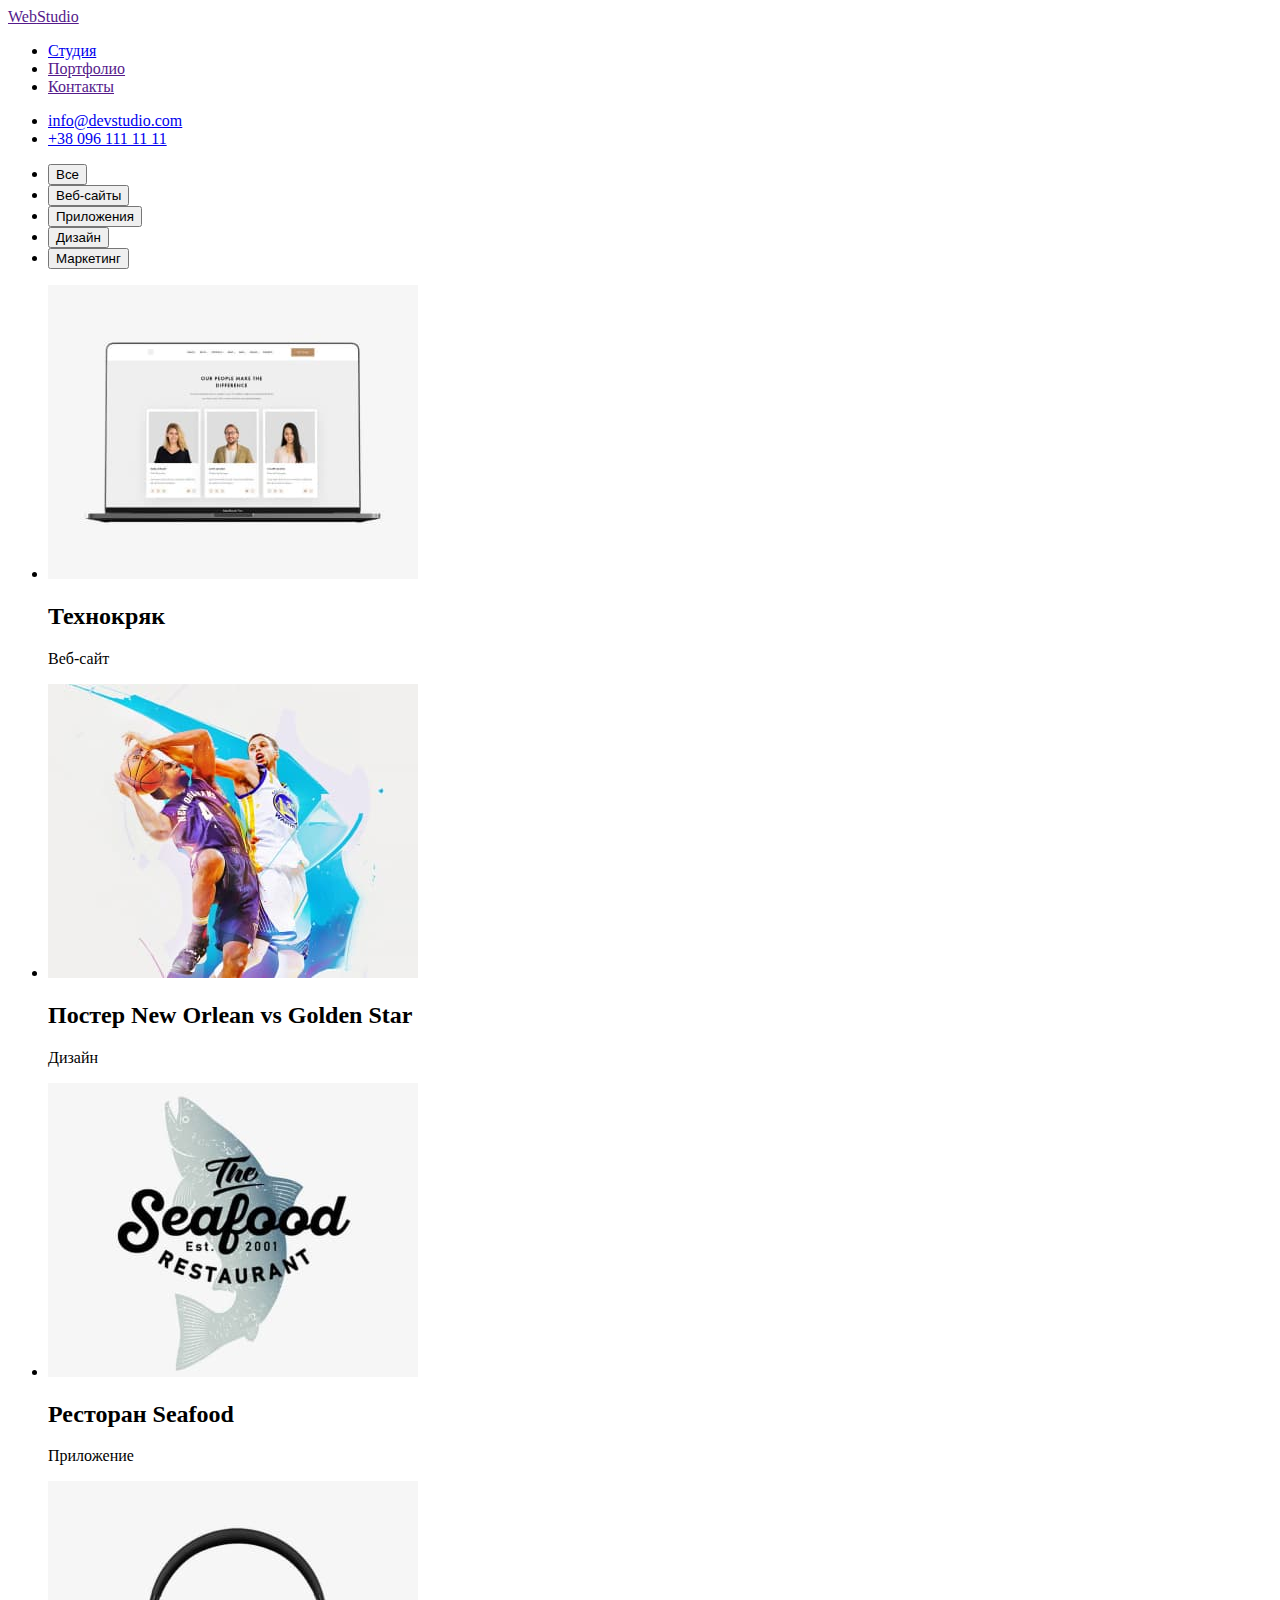
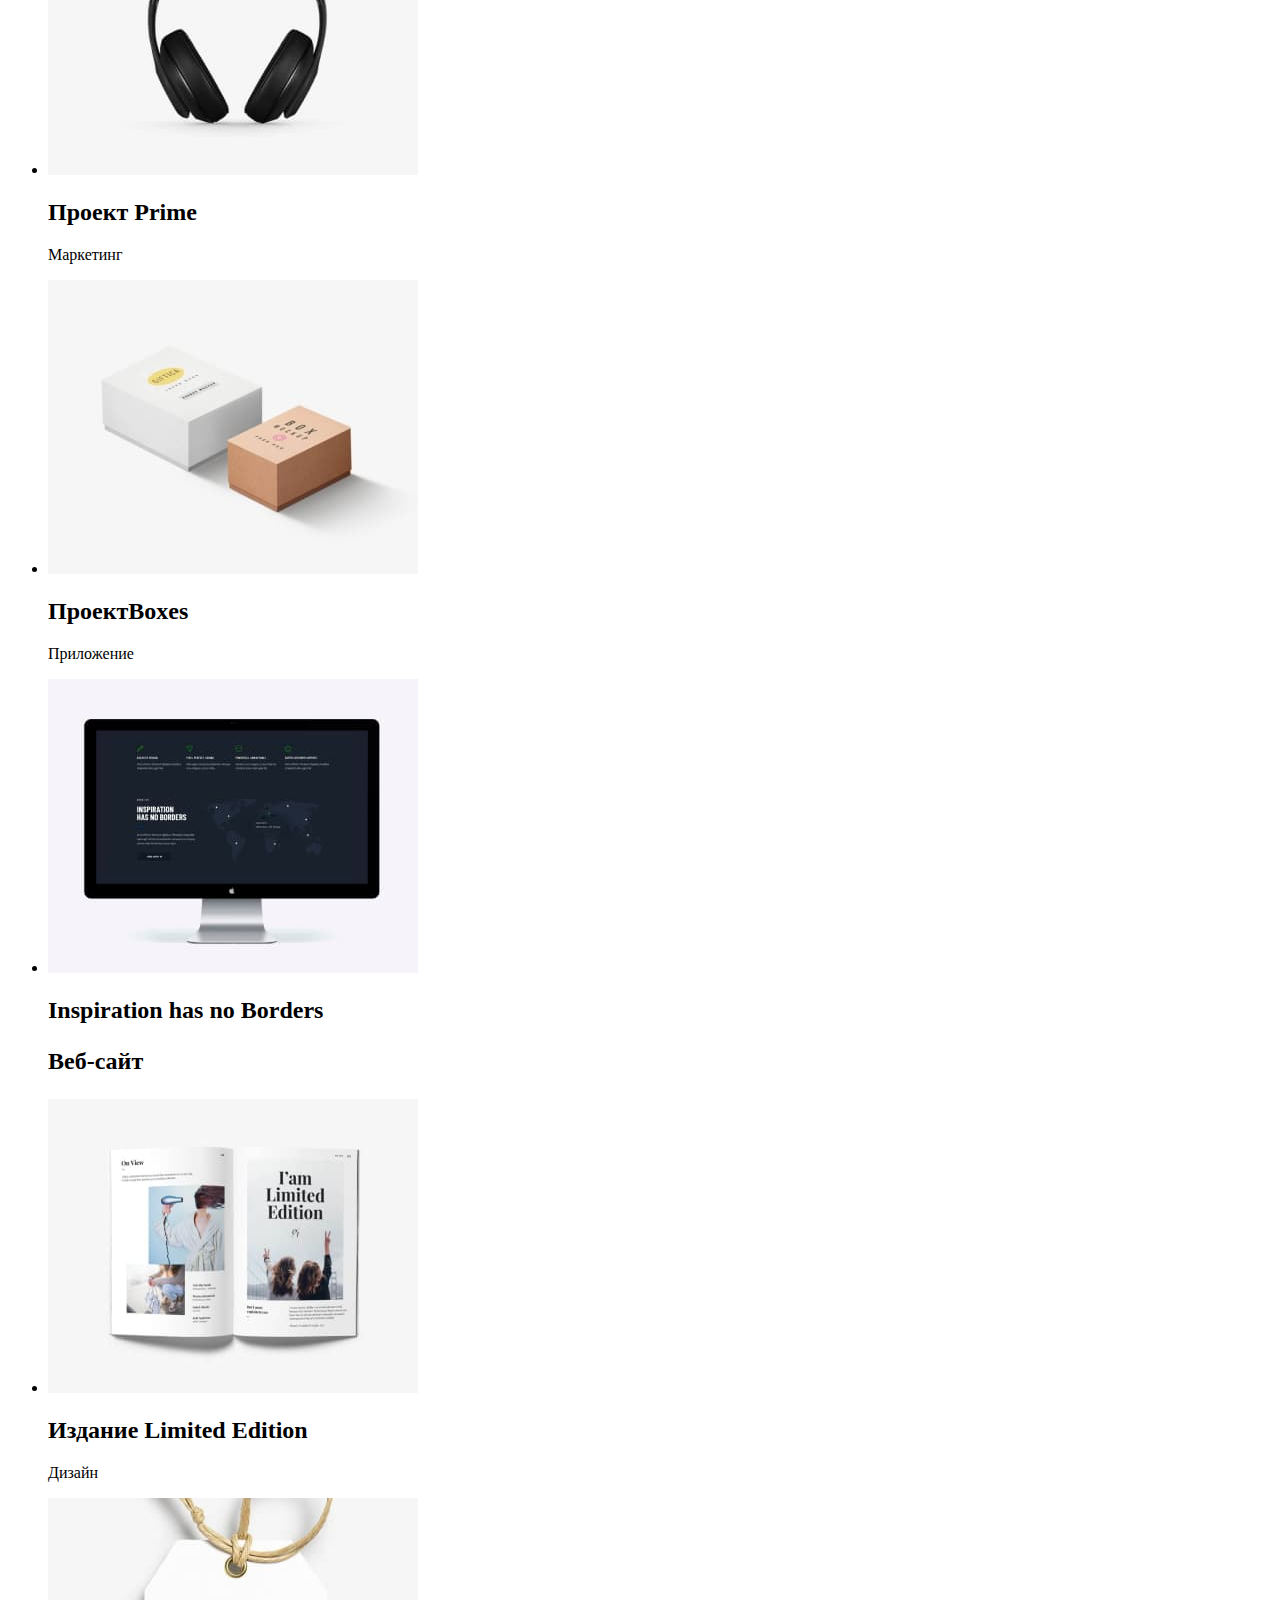
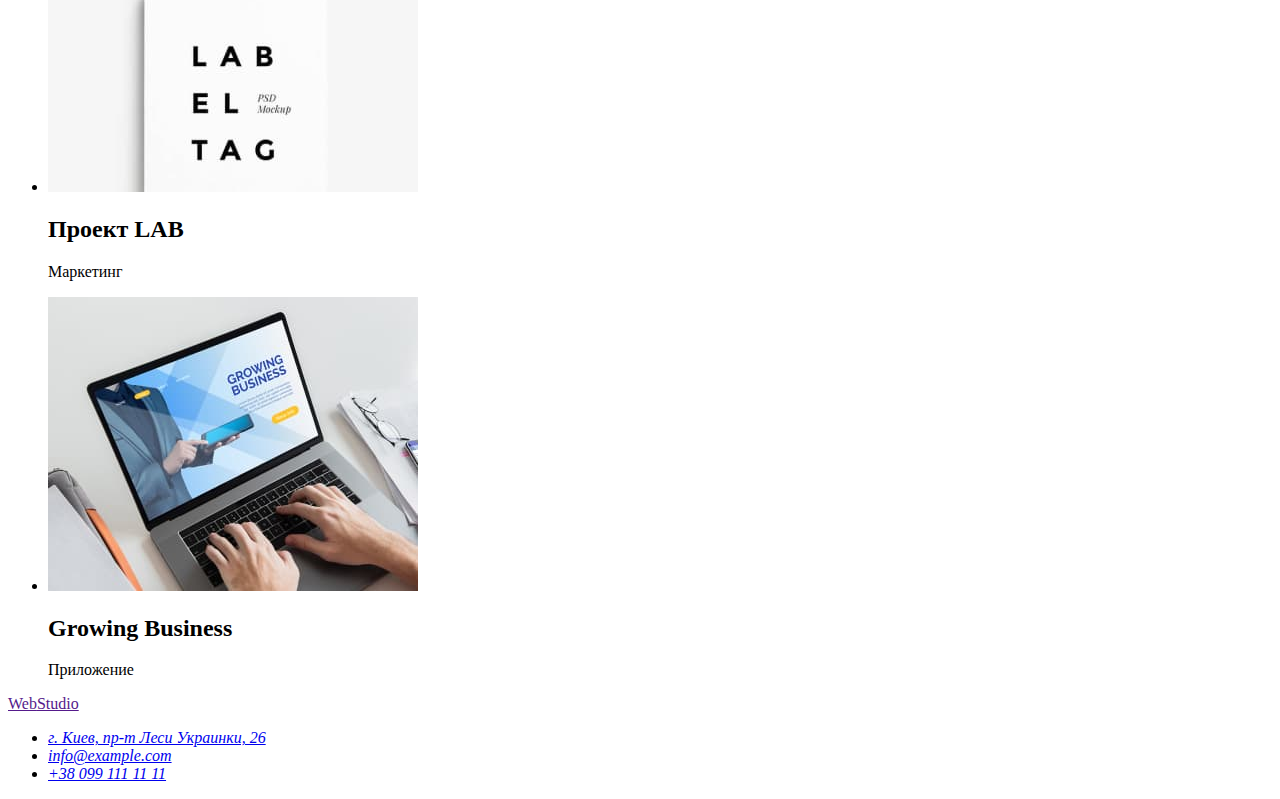
==== portfolio.html @ 47d2b443 "Добавляет верстку страницы портфолио" ====
<!DOCTYPE html>
<html lang="en">
  <head>
    <meta charset="UTF-8" />
    <meta http-equiv="X-UA-Compatible" content="IE=edge" />
    <meta name="viewport" content="width=device-width, initial-scale=1.0" />
    <title>Web Studio</title>
  </head>
  <body>
    <header>
      <a href="">Web<span>Studio</span></a>
      <nav>
        <ul>
          <li><a href="./index.html">Студия</a></li>
          <li><a href="">Портфолио</a></li>
          <li><a href="">Контакты</a></li>
        </ul>
      </nav>
      <ul>
        <li><a href="mailto:info@devstudio.com">info@devstudio.com</a></li>
        <li><a href="tel:+380961111111">+38 096 111 11 11</a></li>
      </ul>
    </header>
    <main>
      <section>
        <h1 hidden>Портфолио</h1>
        <ul>
          <li><button type="button">Все</button></li>
          <li><button type="button">Веб-сайты</button></li>
          <li><button type="button">Приложения</button></li>
          <li><button type="button">Дизайн</button></li>
          <li><button type="button">Маркетинг</button></li>
        </ul>

        <ul>
          <li>
            <img src="./images/portfolio-img-1.jpg" alt="Интерфейс Веб-сайта" width="370"/>
            <h2>Технокряк</h2>
            <p>Веб-сайт</p>
          </li>
          <li>
            <img src="./images/portfolio-img-2.jpg" alt="Два баскетболиста борятся за мяч" width="370"/>
            <h2>Постер <span lang="en">New Orlean vs Golden Star</span></h2>
            <p>Дизайн</p>
          </li>
          <li>
            <img src="./images/portfolio-img-3.jpg" alt="Логотип приложения" width="370"/>
            <h2>Ресторан <span lang="en">Seafood</h2>
            <p>Приложение</p>
          </li>
          <li>
            <img src="./images/portfolio-img-4.jpg" alt="Наушники" width="370"/>
            <h2>Проект <span lang="en">Prime</span></h2>
            <p>Маркетинг</p>
          </li>
          <li>
            <img src="./images/portfolio-img-5.jpg" alt="Две коробочки" width="370"/>
            <h2>Проект<span lang="en">Boxes</span></h2>
            <p>Приложение</p>
          </li>
          <li>
            <img src="./images/portfolio-img-6.jpg" alt="Интерфейс Веб-сайта" width="370"/>
            <h2><span lang="en">Inspiration has no Borders</span</h2>
            <p>Веб-сайт</p>
          </li>
          <li>
            <img src="./images/portfolio-img-7.jpg" alt="Открытый журнал" width="370"/>
            <h2>Издание <span lang="en">Limited Edition</span></h2>
            <p>Дизайн</p>
          </li>
          <li>
            <img src="./images/portfolio-img-8.jpg" alt="Бирка с названием фирмы" width="370"/>
            <h2>Проект <span lang="en">LAB</span></h2>
            <p>Маркетинг</p>
          </li>
          <li>
            <img src="./images/portfolio-img-9.jpg" alt="Интерфейс приложения" width="370"/>
            <h2><span lang="en">Growing Business</span></h2>
            <p>Приложение</p>
          </li>
        </ul>
      </section>
    </main>
    <footer>
      <a href="">Web<span>Studio</span></a>
      <address>
        <ul>
          <li>
            <a href="https://goo.gl/maps/NKPXv1XHCRWK6e3b6" target="_blank"
              ><span>г. Киев, пр-т Леси Украинки, 26</span>
            </a>
          </li>
          <li><a href="mailto:info@example.com">info@example.com</a></li>
          <li><a href="tel:+380991111111">+38 099 111 11 11</a></li>
        </ul>
      </address>
    </footer>
  </body>
</html>
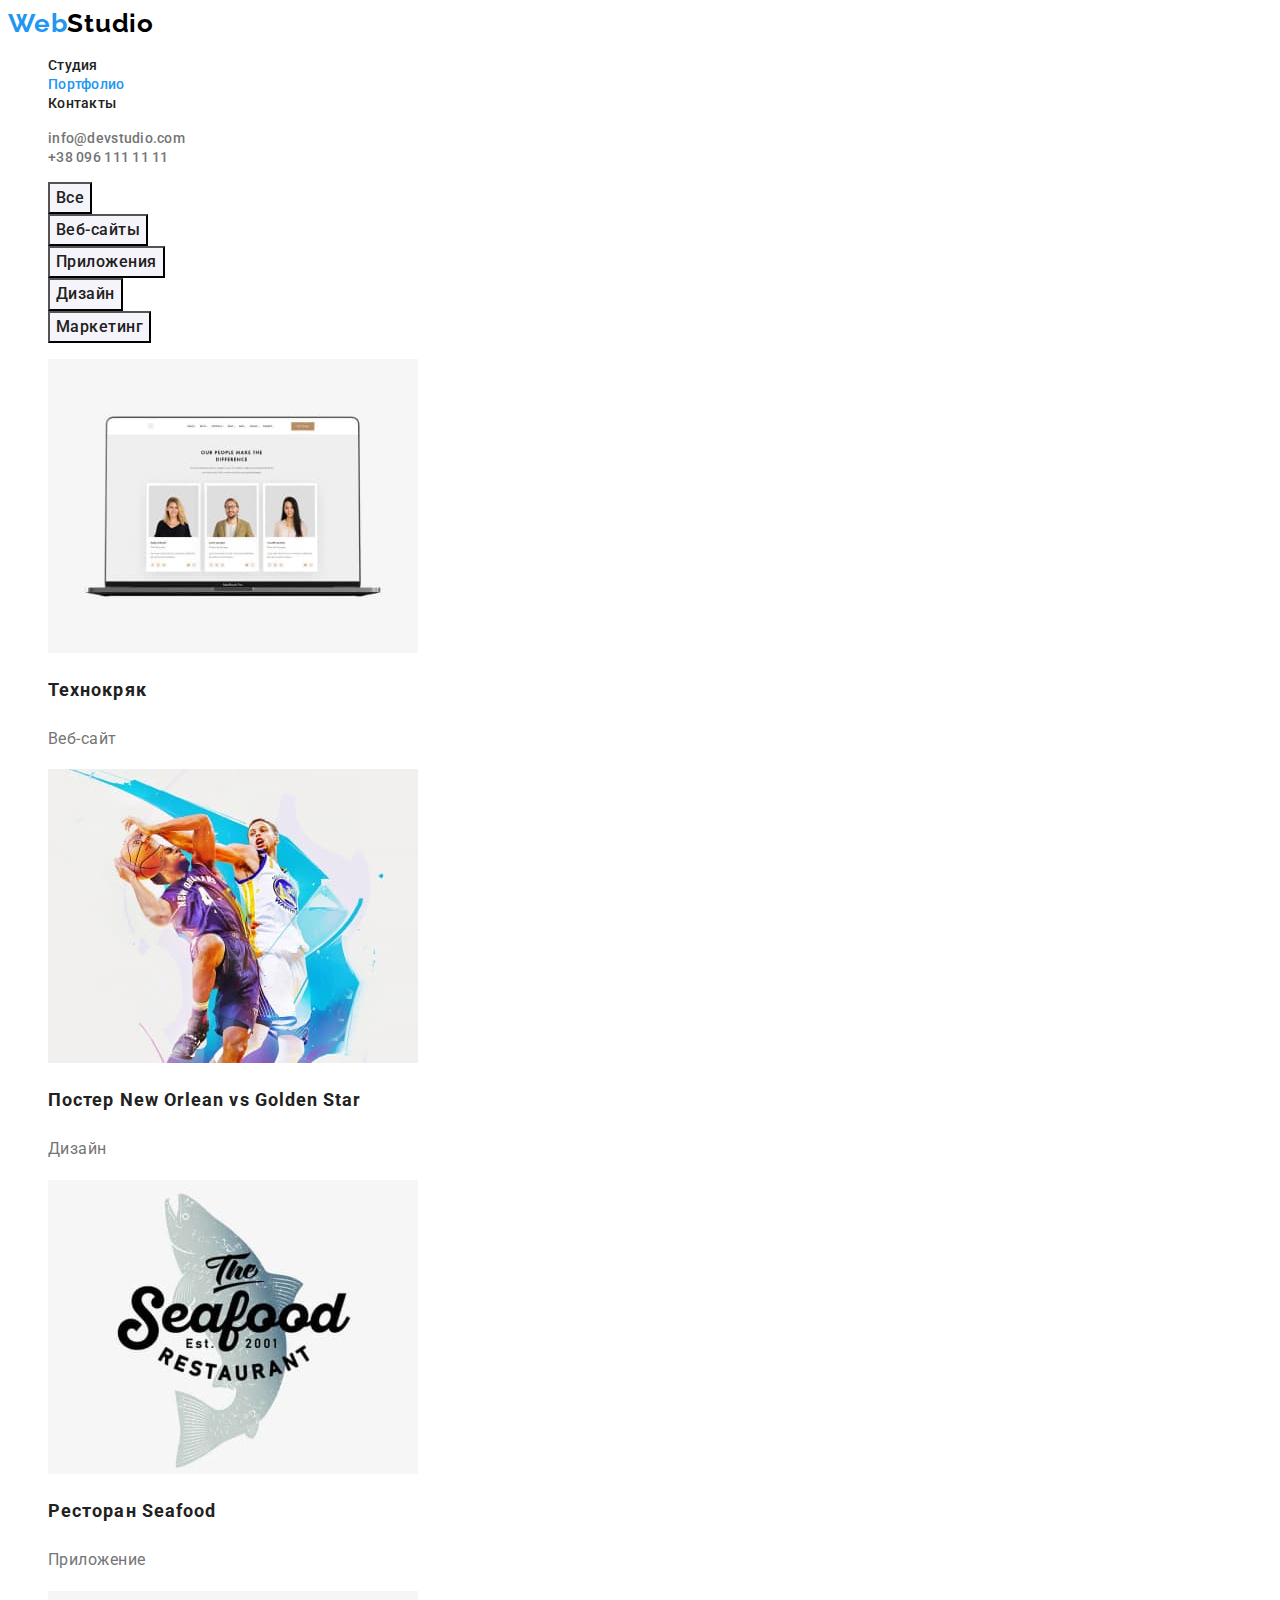
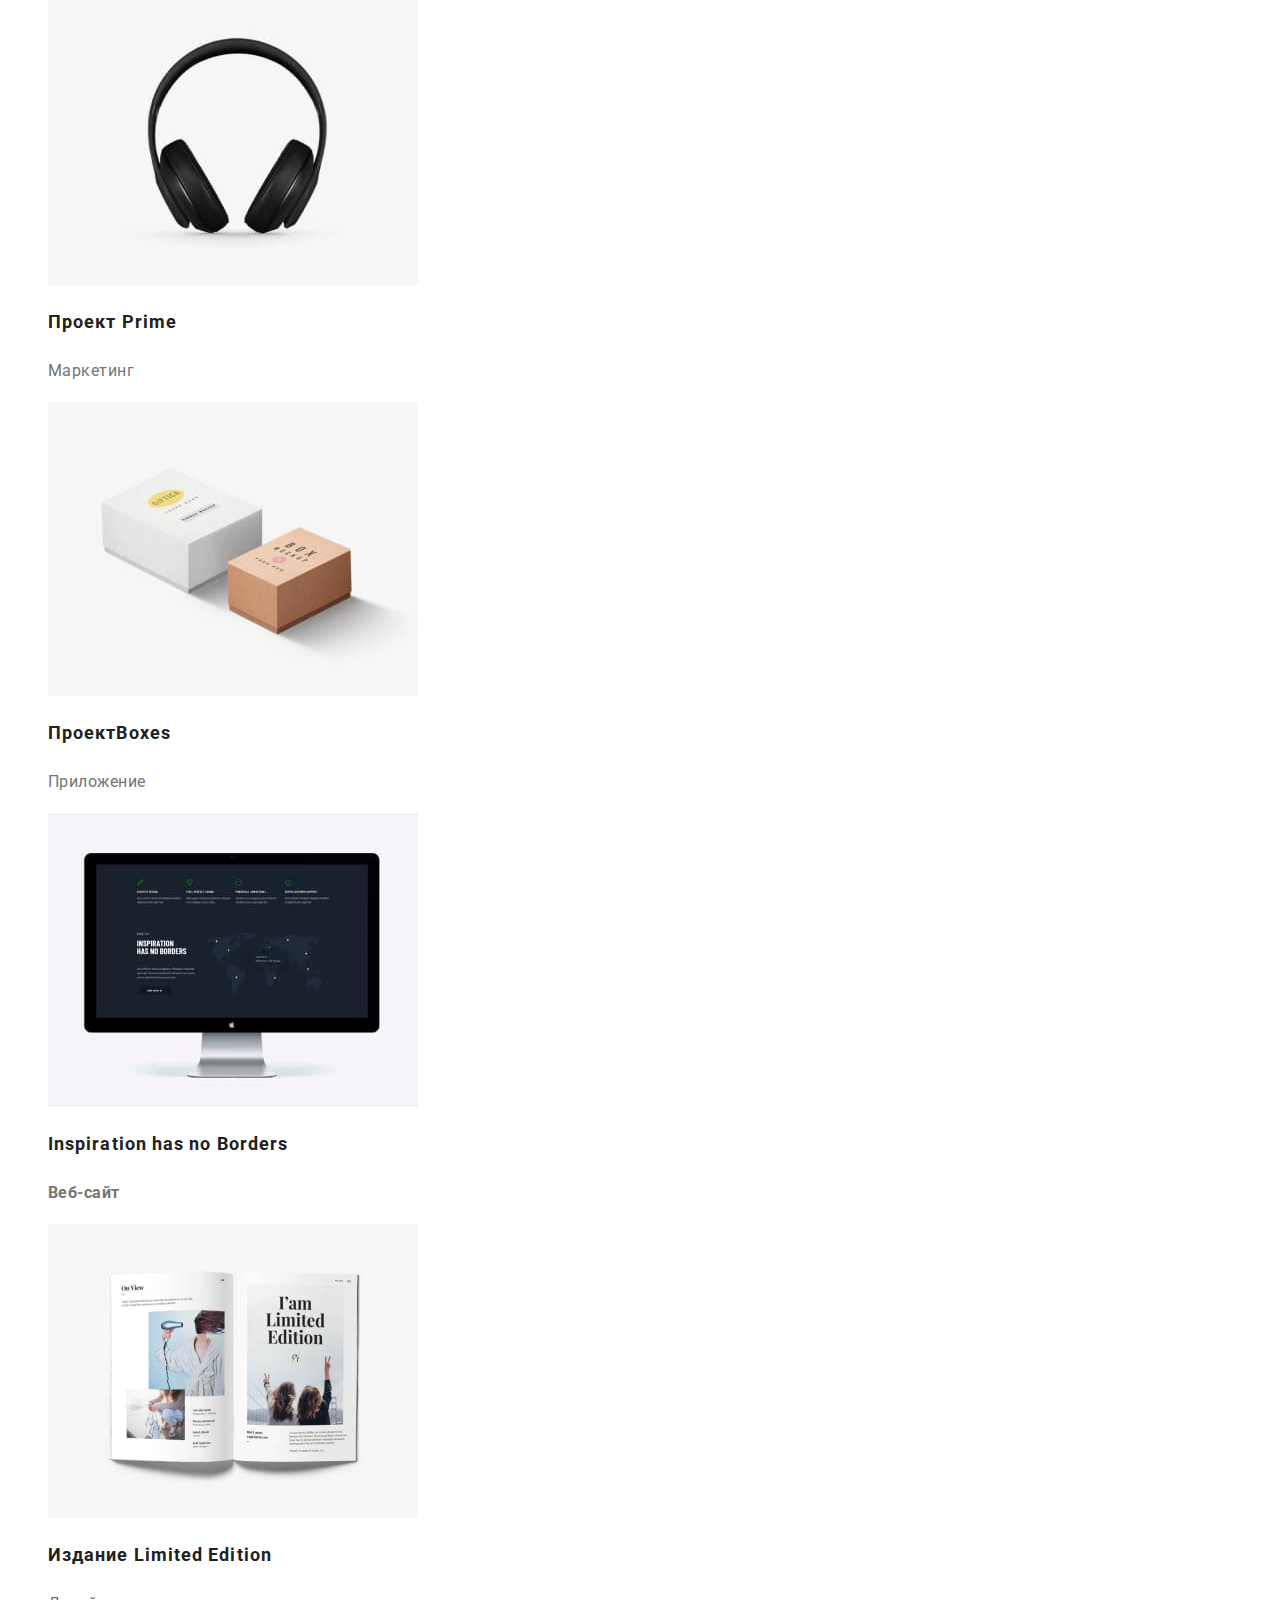
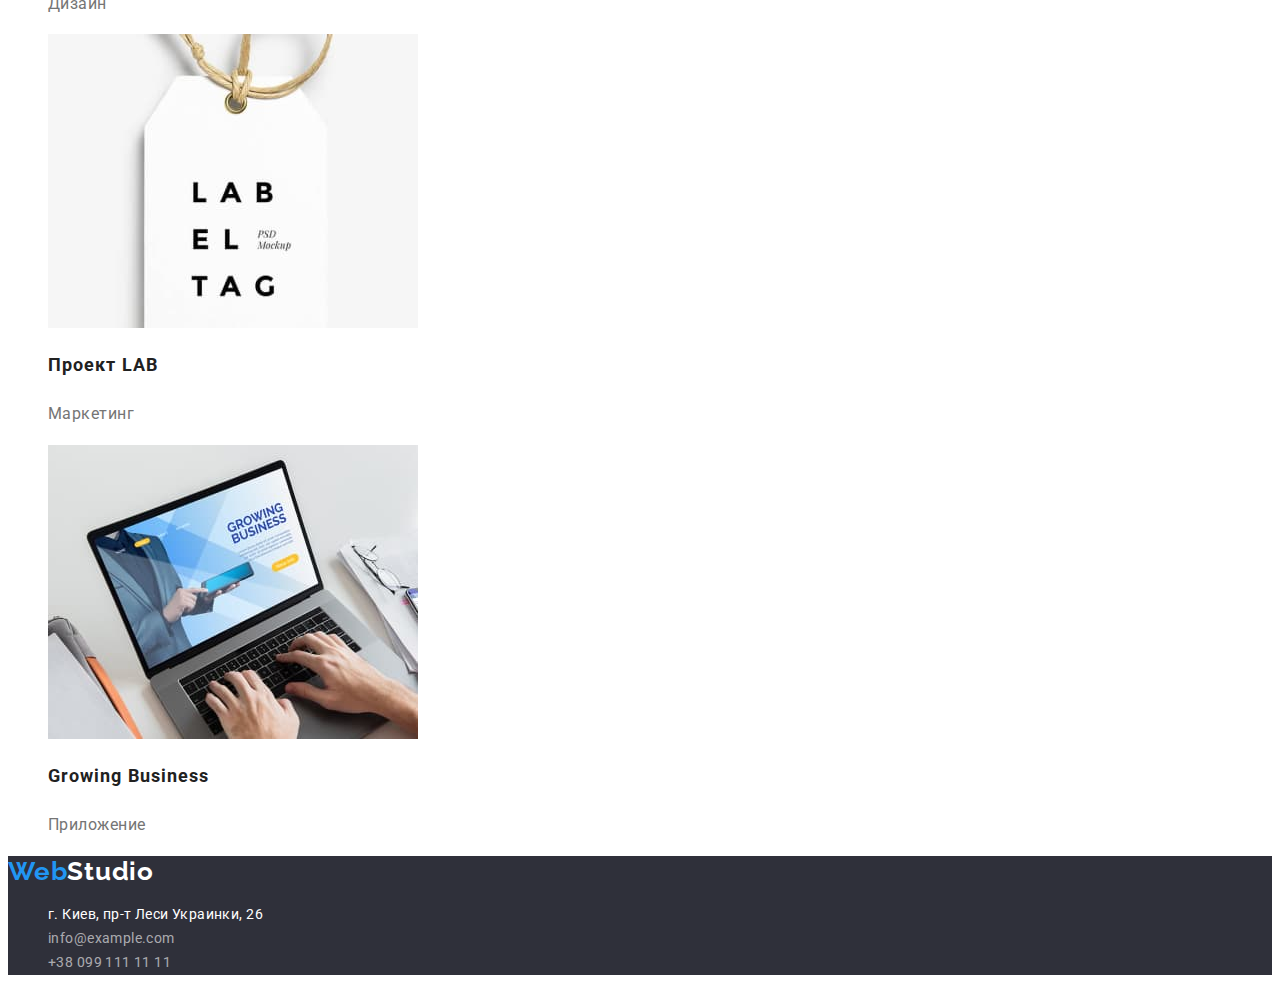
==== commit 5dd15bd3: "Добавляет цвет  и стилизацию текста" ====
--- a/portfolio.html
+++ b/portfolio.html
@@ -5,93 +5,121 @@
     <meta http-equiv="X-UA-Compatible" content="IE=edge" />
     <meta name="viewport" content="width=device-width, initial-scale=1.0" />
     <title>Web Studio</title>
+    <link rel="preconnect" href="https://fonts.googleapis.com" />
+    <link rel="preconnect" href="https://fonts.gstatic.com" crossorigin />
+    <link
+      href="https://fonts.googleapis.com/css2?family=Raleway:wght@700&family=Roboto:wght@400;500;700;900&display=swap"
+      rel="stylesheet"
+    />
+    <link rel="stylesheet" href="./css/styles.css">
   </head>
   <body>
-    <header>
-      <a href="">Web<span>Studio</span></a>
+    <!-- ШАПКА СТРАНИЦЫ -->
+    <header class="header">
+      <a href="" class="logo link"><span class="accent">Web</span>Studio</a>
       <nav>
-        <ul>
-          <li><a href="./index.html">Студия</a></li>
-          <li><a href="">Портфолио</a></li>
-          <li><a href="">Контакты</a></li>
+        <ul class="nav list">
+          <li class="nav-item"><a href="./index.html" class="nav-link link">Студия</a></li>
+          <li class="nav-item"><a href="" class="nav-link link current">Портфолио</a></li>
+          <li class="nav-item"><a href="" class="nav-link link">Контакты</a></li>
         </ul>
       </nav>
-      <ul>
-        <li><a href="mailto:info@devstudio.com">info@devstudio.com</a></li>
-        <li><a href="tel:+380961111111">+38 096 111 11 11</a></li>
+      <ul class="contact-list list">
+        <li class="contact-item"><a href="mailto:info@devstudio.com" class="contact-link link">info@devstudio.com</a></li>
+        <li class="contact-item"><a href="tel:+380961111111" class="contact-link link">+38 096 111 11 11</a></li>
       </ul>
     </header>
+    <!-- ОСНОВНОЕ СОДЕРЖИМОЕ СТРАНИЦЫ -->
     <main>
+      <!-- СЕКЦИЯ "ПОРТФОЛИО" -->
       <section>
         <h1 hidden>Портфолио</h1>
-        <ul>
-          <li><button type="button">Все</button></li>
-          <li><button type="button">Веб-сайты</button></li>
-          <li><button type="button">Приложения</button></li>
-          <li><button type="button">Дизайн</button></li>
-          <li><button type="button">Маркетинг</button></li>
+        <ul class="filter-group list">
+          <li class="filter-item"><button class="filter-btn btn" type="button">Все</button></li>
+          <li class="filter-item"><button class="filter-btn btn" type="button">Веб-сайты</button></li>
+          <li class="filter-item"><button class="filter-btn btn" type="button">Приложения</button></li>
+          <li class="filter-item"><button class="filter-btn btn" type="button">Дизайн</button></li>
+          <li class="filter-item"><button class="filter-btn btn" type="button">Маркетинг</button></li>
         </ul>
 
-        <ul>
-          <li>
+        <ul class="project-list list">
+          <li class="project-item">
             <img src="./images/portfolio-img-1.jpg" alt="Интерфейс Веб-сайта" width="370"/>
-            <h2>Технокряк</h2>
-            <p>Веб-сайт</p>
+            <h2 class="project-name">Технокряк</h2>
+            <p class="project-type">Веб-сайт</p>
           </li>
-          <li>
-            <img src="./images/portfolio-img-2.jpg" alt="Два баскетболиста борятся за мяч" width="370"/>
-            <h2>Постер <span lang="en">New Orlean vs Golden Star</span></h2>
-            <p>Дизайн</p>
+
+          <li class="project-item">
+            <img src="./images/portfolio-img-2.jpg" class="project-pic" alt="Два баскетболиста борятся за мяч" width="370"/>
+            <h2 class="project-name">Постер <span lang="en">New Orlean vs Golden Star</span></h2>
+            <p class="project-type">Дизайн</p>
           </li>
-          <li>
-            <img src="./images/portfolio-img-3.jpg" alt="Логотип приложения" width="370"/>
-            <h2>Ресторан <span lang="en">Seafood</h2>
-            <p>Приложение</p>
+
+          <li class="project-item">
+            <img src="./images/portfolio-img-3.jpg" class="project-pic" alt="Логотип приложения" width="370"/>
+            <h2 class="project-name">Ресторан <span lang="en">Seafood</h2>
+            <p class="project-type">Приложение</p>
           </li>
-          <li>
-            <img src="./images/portfolio-img-4.jpg" alt="Наушники" width="370"/>
-            <h2>Проект <span lang="en">Prime</span></h2>
-            <p>Маркетинг</p>
+
+          <li class="project-item">
+            <img src="./images/portfolio-img-4.jpg" class="project-pic" alt="Наушники" width="370"/>
+            <h2 class="project-name">Проект <span lang="en">Prime</span></h2>
+            <p class="project-type">Маркетинг</p>
           </li>
-          <li>
-            <img src="./images/portfolio-img-5.jpg" alt="Две коробочки" width="370"/>
-            <h2>Проект<span lang="en">Boxes</span></h2>
-            <p>Приложение</p>
+
+          <li class="project-item">
+            <img src="./images/portfolio-img-5.jpg" class="project-pic" alt="Две коробочки" width="370"/>
+            <h2 class="project-name">Проект<span lang="en">Boxes</span></h2>
+            <p class="project-type">Приложение</p>
           </li>
-          <li>
-            <img src="./images/portfolio-img-6.jpg" alt="Интерфейс Веб-сайта" width="370"/>
-            <h2><span lang="en">Inspiration has no Borders</span</h2>
-            <p>Веб-сайт</p>
+
+          <li class="project-item">
+            <img src="./images/portfolio-img-6.jpg" class="project-pic" alt="Интерфейс Веб-сайта" width="370"/>
+            <h2 class="project-name"><span lang="en">Inspiration has no Borders</span</h2>
+            <p class="project-type">Веб-сайт</p>
           </li>
-          <li>
-            <img src="./images/portfolio-img-7.jpg" alt="Открытый журнал" width="370"/>
-            <h2>Издание <span lang="en">Limited Edition</span></h2>
-            <p>Дизайн</p>
+
+          <li class="project-item">
+            <img src="./images/portfolio-img-7.jpg" class="project-pic" alt="Открытый журнал" width="370"/>
+            <h2 class="project-name">Издание <span lang="en">Limited Edition</span></h2>
+            <p class="project-type">Дизайн</p>
           </li>
-          <li>
-            <img src="./images/portfolio-img-8.jpg" alt="Бирка с названием фирмы" width="370"/>
-            <h2>Проект <span lang="en">LAB</span></h2>
-            <p>Маркетинг</p>
+
+          <li class="project-item">
+            <img src="./images/portfolio-img-8.jpg" class="project-pic" alt="Бирка с названием фирмы" width="370"/>
+            <h2 class="project-name">Проект <span lang="en">LAB</span></h2>
+            <p class="project-type">Маркетинг</p>
           </li>
-          <li>
-            <img src="./images/portfolio-img-9.jpg" alt="Интерфейс приложения" width="370"/>
-            <h2><span lang="en">Growing Business</span></h2>
-            <p>Приложение</p>
+
+          <li class="project-item">
+            <img src="./images/portfolio-img-9.jpg" class="project-pic" alt="Интерфейс приложения" width="370"/>
+            <h2 class="project-name"><span lang="en">Growing Business</span></h2>
+            <p class="project-type">Приложение</p>
           </li>
         </ul>
       </section>
     </main>
-    <footer>
-      <a href="">Web<span>Studio</span></a>
+    <!-- ПОДВАЛ СТРАНИЦЫ -->
+    <footer class="footer">
+      <a href="" class="logo link"><span class="accent">Web</span>Studio</a>
       <address>
-        <ul>
-          <li>
-            <a href="https://goo.gl/maps/NKPXv1XHCRWK6e3b6" target="_blank"
-              ><span>г. Киев, пр-т Леси Украинки, 26</span>
+        <ul class="contact-list list">
+          <li class="contact-item">
+            <a
+              href="https://goo.gl/maps/NKPXv1XHCRWK6e3b6"
+              class="contact-link link"
+              target="_blank"
+              ><span class="location">г. Киев, пр-т Леси Украинки, 26</span>
             </a>
           </li>
-          <li><a href="mailto:info@example.com">info@example.com</a></li>
-          <li><a href="tel:+380991111111">+38 099 111 11 11</a></li>
+
+          <li class="contact-item">
+            <a href="mailto:info@example.com" class="contact-link link">info@example.com</a>
+          </li>
+
+          <li class="contact-item">
+            <a href="tel:+380991111111" class="contact-link link">+38 099 111 11 11</a>
+          </li>
         </ul>
       </address>
     </footer>
--- a/css/styles.css
+++ b/css/styles.css
@@ -0,0 +1,189 @@
+:root {
+  --primary-text-color: #757575;
+  --secondary-text-color: #212121;
+  --accent-color: #2196f3;
+  --bg-color: #ffffff;
+}
+body {
+  color: var(--primary-text-color);
+  background-color: var(--bg-color);
+  font-family: 'Roboto', sans-serif;
+}
+.link {
+  text-decoration: none;
+}
+.list {
+  list-style: none;
+}
+
+/* ШАПКАА СТРАНИЦЫ */
+/* ЛОГОТИП */
+.logo {
+  color: #000000;
+  font-family: 'Raleway', sans-serif;
+  font-weight: 700;
+  font-size: 26px;
+  line-height: 1.2;
+  letter-spacing: 0.03em;
+}
+.accent {
+  color: var(--accent-color);
+}
+
+/* НАВИГАЦИЯ СТРАНИЦЫ */
+.nav-link {
+  color: var(--secondary-text-color);
+  font-weight: 500;
+  font-size: 14px;
+  line-height: 1.14;
+  letter-spacing: 0.02em;
+}
+.nav-link.current {
+  color: var(--accent-color);
+}
+.nav-link:hover,
+.nav-link:focus {
+  color: var(--accent-color);
+}
+
+/* КОНТАКТНАЯ ИНФОРМАЦИЯ */
+.contact-link {
+  color: var(--primary-text-color);
+  font-weight: 500;
+  font-size: 14px;
+  line-height: 1.14;
+  letter-spacing: 0.02em;
+}
+.contact-link:hover,
+.contact-link:focus {
+  color: var(--accent-color);
+}
+
+/* КНОПКИ  */
+.btn {
+  color: var(--secondary-text-color);
+  background-color: #f5f4fa;
+  font-family: inherit;
+  cursor: pointer;
+}
+.btn:hover,
+.btn:focus {
+  color: #ffffff;
+  background-color: var(--accent-color);
+}
+
+/* ОСНОВНОЙ КОНТЕНТ СТРАНИЦЫ */
+/* ЗАГОЛОВОК СЕКЦИЙ */
+.section-title {
+  color: var(--secondary-text-color);
+  font-weight: 700;
+  font-size: 36px;
+  line-height: 1.17;
+  letter-spacing: 0.03em;
+}
+/* СЕКЦИЯ "ГЕРОЙ" */
+.hero {
+  background-color: #2f303a;
+}
+.hero-btn {
+  font-weight: 700;
+  font-size: 16px;
+  line-height: 1.9;
+  letter-spacing: 0.06em;
+}
+.hero-title {
+  color: #ffffff;
+  font-weight: 900;
+  font-size: 44px;
+  line-height: 1.36;
+  letter-spacing: 0.06em;
+  text-transform: uppercase;
+  text-align: center;
+}
+
+/* СЕКЦИЯ "ОСОБЕННОСТИ" */
+.feature-title {
+  color: var(--secondary-text-color);
+  font-weight: 700;
+  font-size: 14px;
+  line-height: 1.14;
+  letter-spacing: 0.03em;
+  text-transform: uppercase;
+}
+.feature-text {
+  font-size: 14px;
+  line-height: 1.71;
+  letter-spacing: 0.03em;
+}
+
+/* СЕКЦИЯ "ЧЕМ МЫ ЗАНИМАЕМСЯ" */
+
+/* СЕКЦИЯ "НАША КОМАНДА" */
+.team {
+  background-color: #f5f4fa;
+}
+.specialist-item {
+  background-color: var(--bg-color);
+}
+.specialist-name {
+  color: var(--secondary-text-color);
+  font-weight: 500;
+  font-size: 16px;
+  line-height: 1.19;
+  text-align: center;
+  letter-spacing: 0.03em;
+}
+.specialist-position {
+  font-size: 16px;
+  line-height: 1.19;
+  text-align: center;
+  letter-spacing: 0.03em;
+}
+
+/* ПОДВАЛ СТРАНИЦЫ */
+.footer {
+  background-color: #2f303a;
+}
+.footer .logo {
+  color: #ffffff;
+}
+.footer .contact-link {
+  color: rgba(255, 255, 255, 0.6);
+  font-style: normal;
+  font-size: 14px;
+  font-weight: 400;
+  line-height: 1.71;
+  letter-spacing: 0.03em;
+}
+.location {
+  color: #ffffff;
+}
+.location:hover,
+.footer .contact-link:hover,
+.footer .contact-link:focus {
+  color: var(--accent-color);
+}
+
+/* СЕКЦИЯ "ПОРТФОЛИО" */
+/* ФИЛЬТРЫ */
+.filter-btn {
+  font-weight: 500;
+  font-size: 16px;
+  line-height: 1.63;
+  letter-spacing: 0.03em;
+}
+
+/* ПРОЕКТЫ */
+.project-name {
+  color: var(--secondary-text-color);
+  font-weight: 700;
+  font-size: 18px;
+  line-height: 2;
+  letter-spacing: 0.06em;
+}
+.project-type {
+  color: var(--primary-text-color);
+  font-size: 16px;
+  line-height: 1.87;
+  letter-spacing: 0.03em;
+}
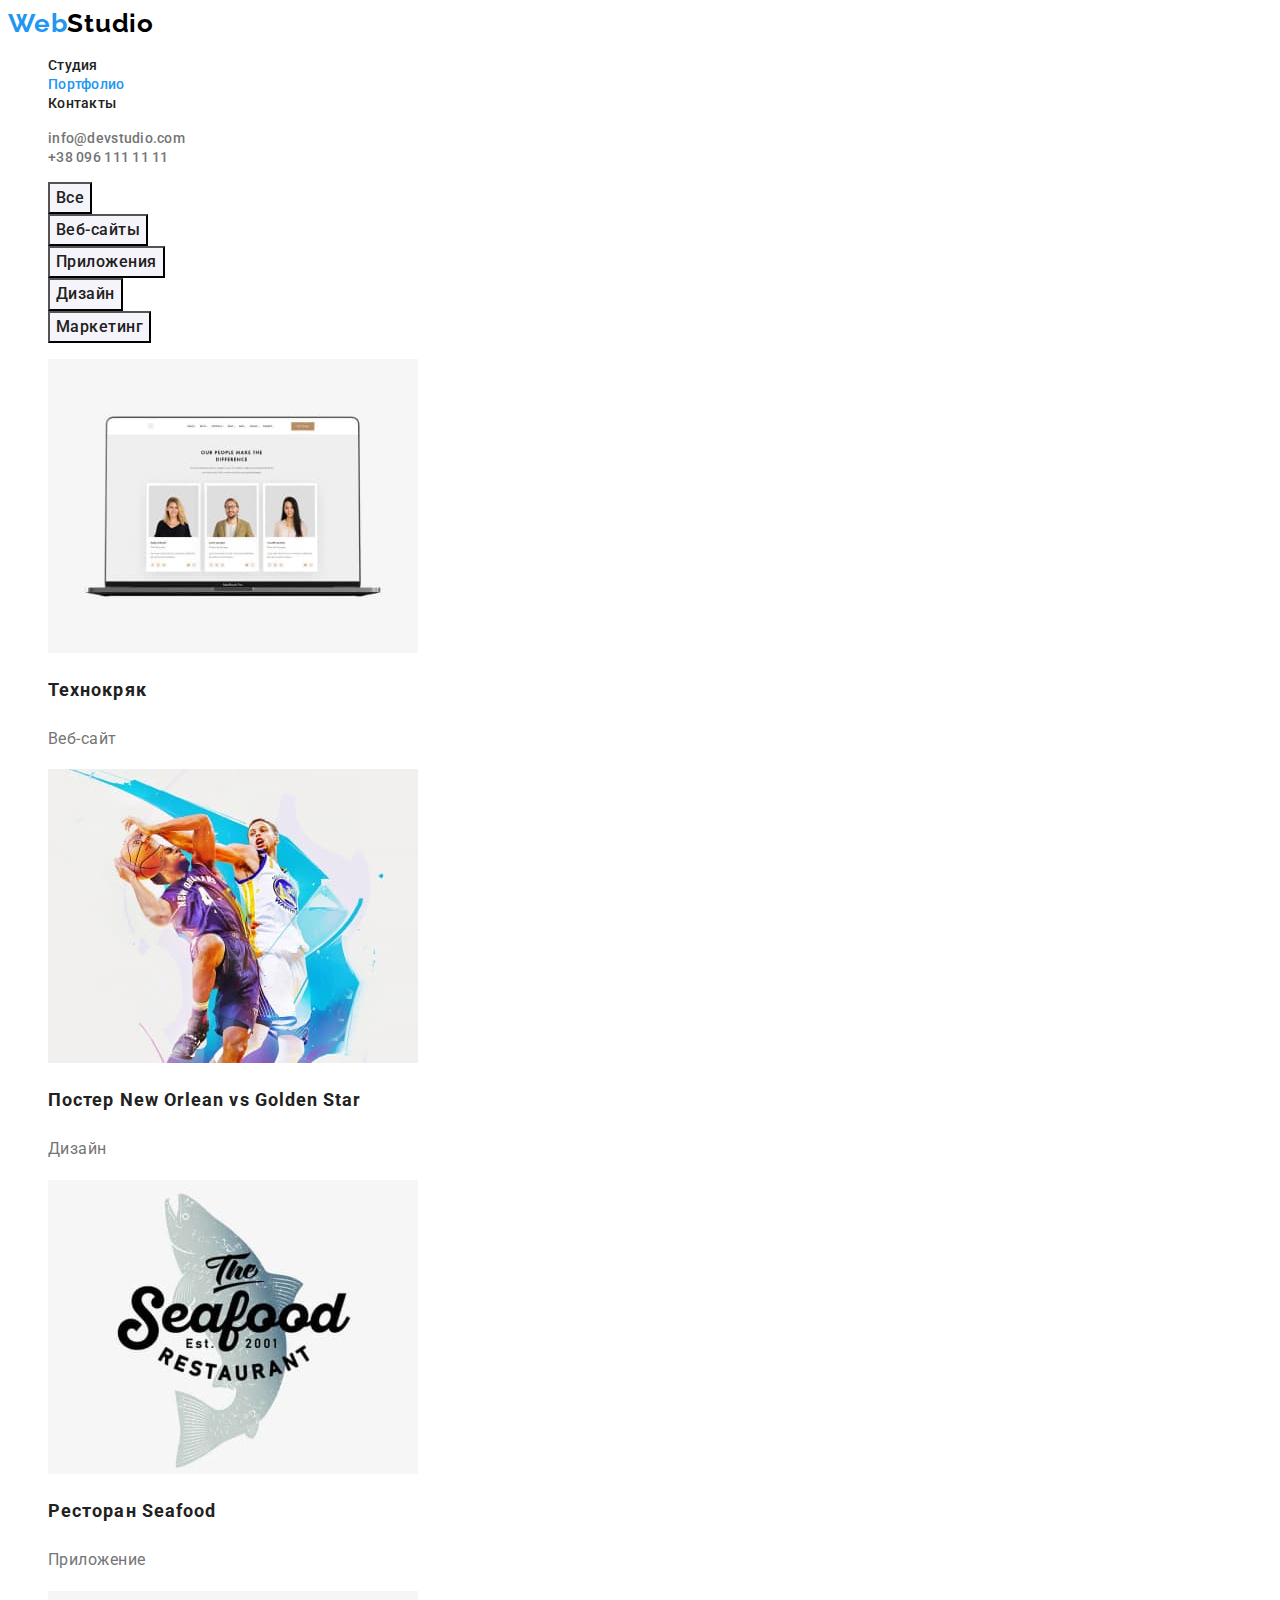
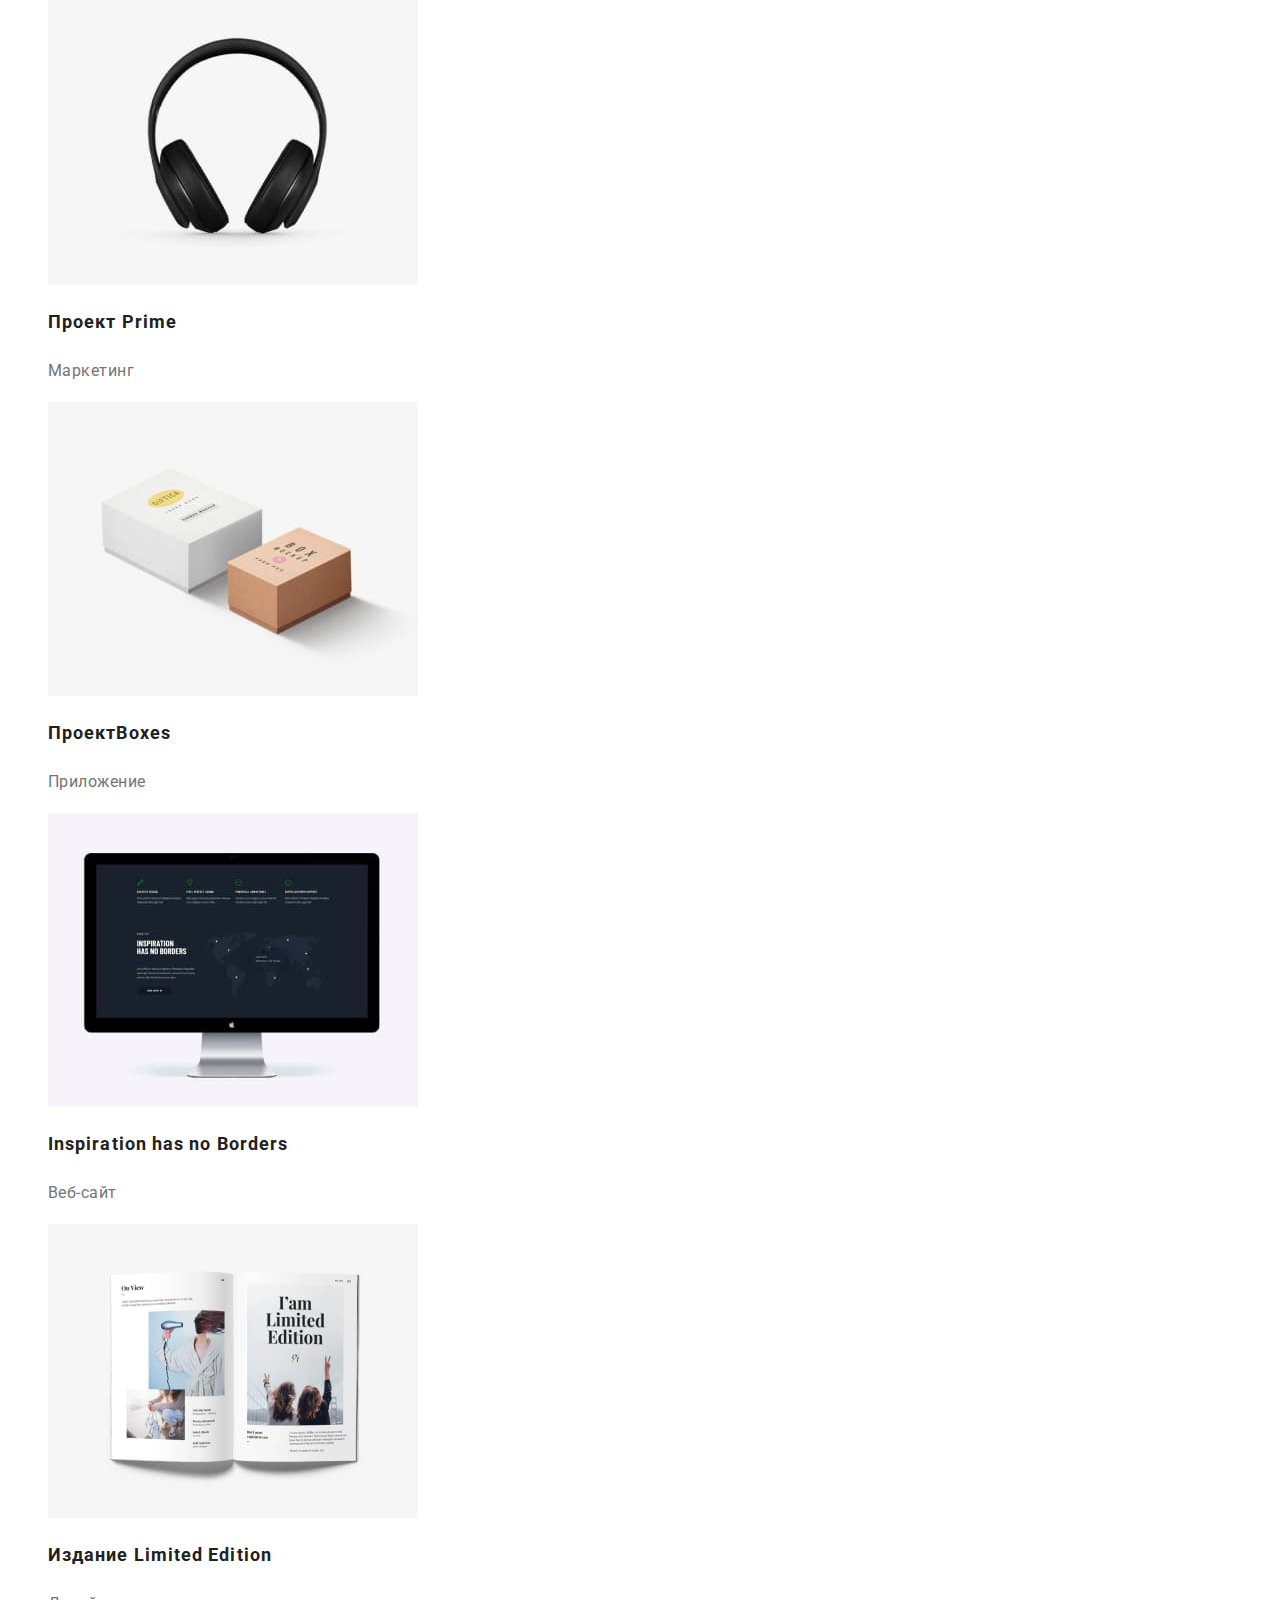
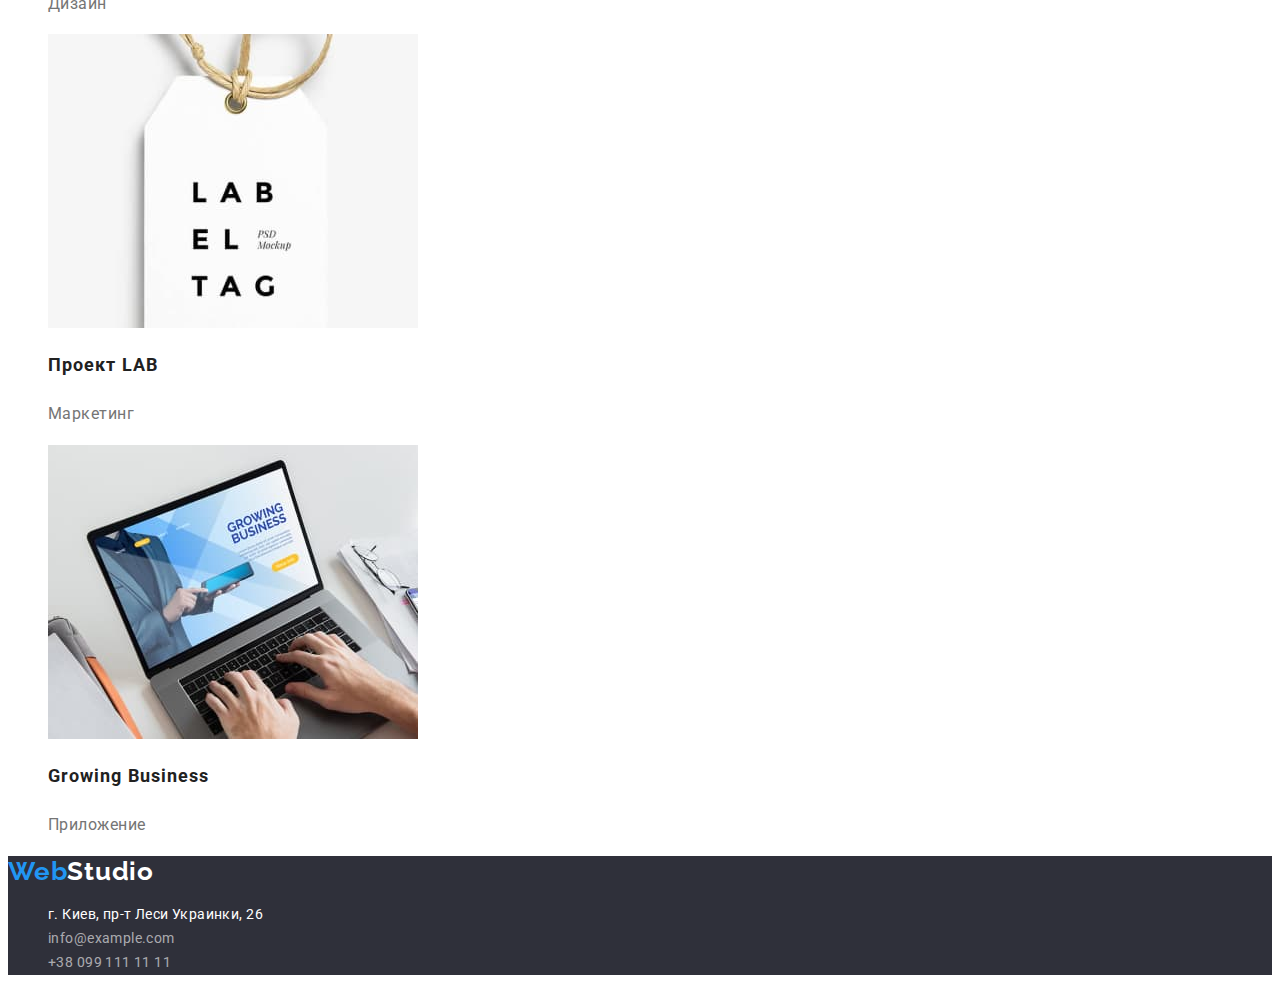
==== commit c6148eb0: "Исправляет ошибки в тегах" ====
--- a/portfolio.html
+++ b/portfolio.html
@@ -11,7 +11,7 @@
       href="https://fonts.googleapis.com/css2?family=Raleway:wght@700&family=Roboto:wght@400;500;700;900&display=swap"
       rel="stylesheet"
     />
-    <link rel="stylesheet" href="./css/styles.css">
+    <link rel="stylesheet" href="./css/styles.css" />
   </head>
   <body>
     <!-- ШАПКА СТРАНИЦЫ -->
@@ -25,8 +25,12 @@
         </ul>
       </nav>
       <ul class="contact-list list">
-        <li class="contact-item"><a href="mailto:info@devstudio.com" class="contact-link link">info@devstudio.com</a></li>
-        <li class="contact-item"><a href="tel:+380961111111" class="contact-link link">+38 096 111 11 11</a></li>
+        <li class="contact-item">
+          <a href="mailto:info@devstudio.com" class="contact-link link">info@devstudio.com</a>
+        </li>
+        <li class="contact-item">
+          <a href="tel:+380961111111" class="contact-link link">+38 096 111 11 11</a>
+        </li>
       </ul>
     </header>
     <!-- ОСНОВНОЕ СОДЕРЖИМОЕ СТРАНИЦЫ -->
@@ -36,63 +40,109 @@
         <h1 hidden>Портфолио</h1>
         <ul class="filter-group list">
           <li class="filter-item"><button class="filter-btn btn" type="button">Все</button></li>
-          <li class="filter-item"><button class="filter-btn btn" type="button">Веб-сайты</button></li>
-          <li class="filter-item"><button class="filter-btn btn" type="button">Приложения</button></li>
+          <li class="filter-item">
+            <button class="filter-btn btn" type="button">Веб-сайты</button>
+          </li>
+          <li class="filter-item">
+            <button class="filter-btn btn" type="button">Приложения</button>
+          </li>
           <li class="filter-item"><button class="filter-btn btn" type="button">Дизайн</button></li>
-          <li class="filter-item"><button class="filter-btn btn" type="button">Маркетинг</button></li>
+          <li class="filter-item">
+            <button class="filter-btn btn" type="button">Маркетинг</button>
+          </li>
         </ul>
 
         <ul class="project-list list">
           <li class="project-item">
-            <img src="./images/portfolio-img-1.jpg" alt="Интерфейс Веб-сайта" width="370"/>
+            <img src="./images/portfolio-img-1.jpg" alt="Интерфейс Веб-сайта" width="370" />
             <h2 class="project-name">Технокряк</h2>
             <p class="project-type">Веб-сайт</p>
           </li>
 
           <li class="project-item">
-            <img src="./images/portfolio-img-2.jpg" class="project-pic" alt="Два баскетболиста борятся за мяч" width="370"/>
+            <img
+              src="./images/portfolio-img-2.jpg"
+              class="project-pic"
+              alt="Два баскетболиста борятся за мяч"
+              width="370"
+            />
             <h2 class="project-name">Постер <span lang="en">New Orlean vs Golden Star</span></h2>
             <p class="project-type">Дизайн</p>
           </li>
 
           <li class="project-item">
-            <img src="./images/portfolio-img-3.jpg" class="project-pic" alt="Логотип приложения" width="370"/>
-            <h2 class="project-name">Ресторан <span lang="en">Seafood</h2>
+            <img
+              src="./images/portfolio-img-3.jpg"
+              class="project-pic"
+              alt="Логотип приложения"
+              width="370"
+            />
+            <h2 class="project-name">Ресторан <span lang="en">Seafood</span></h2>
             <p class="project-type">Приложение</p>
           </li>
 
           <li class="project-item">
-            <img src="./images/portfolio-img-4.jpg" class="project-pic" alt="Наушники" width="370"/>
+            <img
+              src="./images/portfolio-img-4.jpg"
+              class="project-pic"
+              alt="Наушники"
+              width="370"
+            />
             <h2 class="project-name">Проект <span lang="en">Prime</span></h2>
             <p class="project-type">Маркетинг</p>
           </li>
 
           <li class="project-item">
-            <img src="./images/portfolio-img-5.jpg" class="project-pic" alt="Две коробочки" width="370"/>
+            <img
+              src="./images/portfolio-img-5.jpg"
+              class="project-pic"
+              alt="Две коробочки"
+              width="370"
+            />
             <h2 class="project-name">Проект<span lang="en">Boxes</span></h2>
             <p class="project-type">Приложение</p>
           </li>
 
           <li class="project-item">
-            <img src="./images/portfolio-img-6.jpg" class="project-pic" alt="Интерфейс Веб-сайта" width="370"/>
-            <h2 class="project-name"><span lang="en">Inspiration has no Borders</span</h2>
+            <img
+              src="./images/portfolio-img-6.jpg"
+              class="project-pic"
+              alt="Интерфейс Веб-сайта"
+              width="370"
+            />
+            <h2 class="project-name"><span lang="en">Inspiration has no Borders</span></h2>
             <p class="project-type">Веб-сайт</p>
           </li>
 
           <li class="project-item">
-            <img src="./images/portfolio-img-7.jpg" class="project-pic" alt="Открытый журнал" width="370"/>
+            <img
+              src="./images/portfolio-img-7.jpg"
+              class="project-pic"
+              alt="Открытый журнал"
+              width="370"
+            />
             <h2 class="project-name">Издание <span lang="en">Limited Edition</span></h2>
             <p class="project-type">Дизайн</p>
           </li>
 
           <li class="project-item">
-            <img src="./images/portfolio-img-8.jpg" class="project-pic" alt="Бирка с названием фирмы" width="370"/>
+            <img
+              src="./images/portfolio-img-8.jpg"
+              class="project-pic"
+              alt="Бирка с названием фирмы"
+              width="370"
+            />
             <h2 class="project-name">Проект <span lang="en">LAB</span></h2>
             <p class="project-type">Маркетинг</p>
           </li>
 
           <li class="project-item">
-            <img src="./images/portfolio-img-9.jpg" class="project-pic" alt="Интерфейс приложения" width="370"/>
+            <img
+              src="./images/portfolio-img-9.jpg"
+              class="project-pic"
+              alt="Интерфейс приложения"
+              width="370"
+            />
             <h2 class="project-name"><span lang="en">Growing Business</span></h2>
             <p class="project-type">Приложение</p>
           </li>
